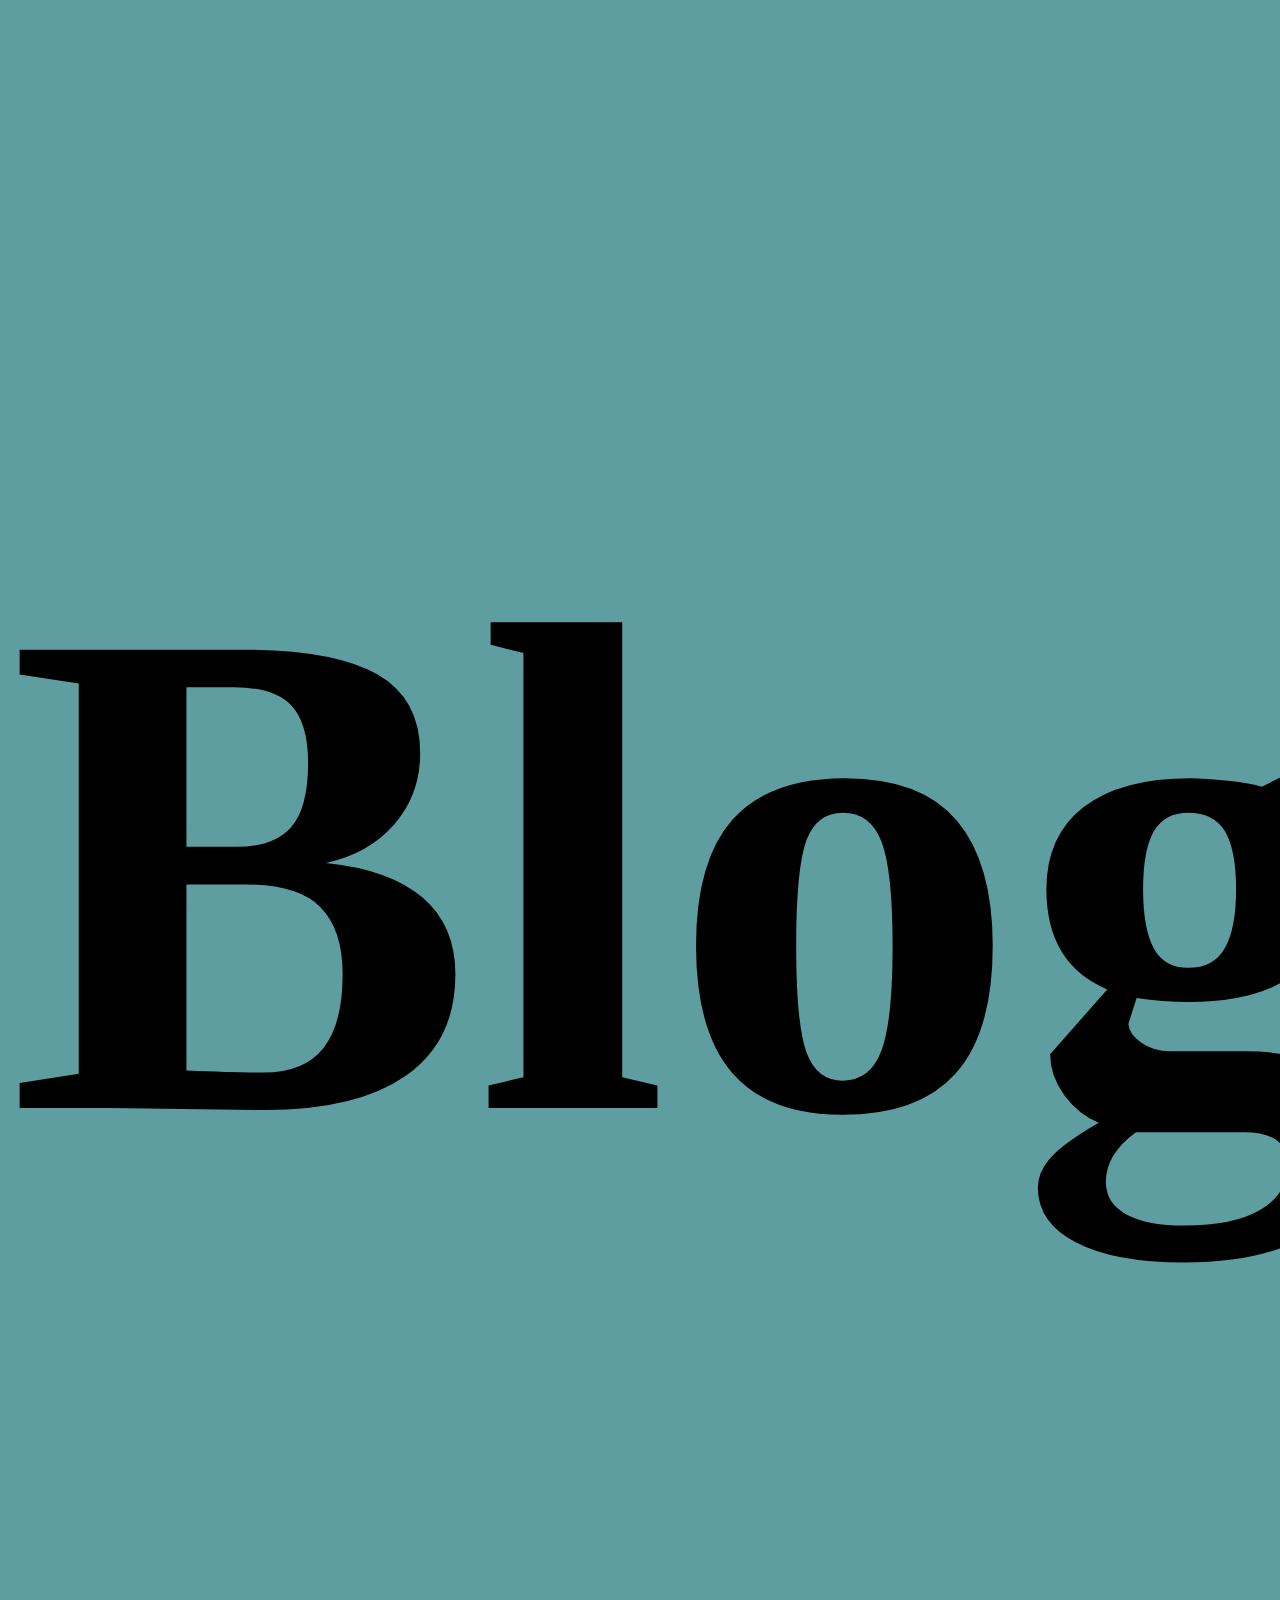
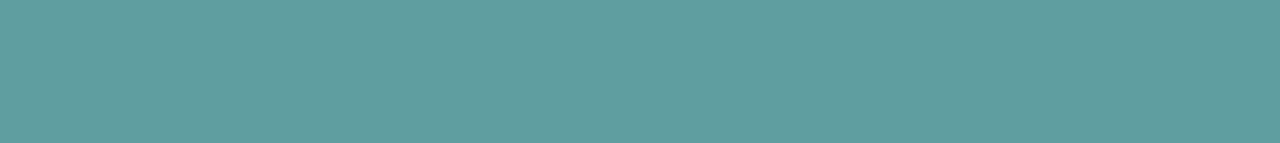
==== other pages/blogs.html @ db7cc735 "finised" ====
<!DOCTYPE html>
<html lang="en">
<head>
    <meta charset="UTF-8">
    <meta name="viewport" content="width=device-width, initial-scale=1.0">
    <title>Blogs</title>
</head>
<body style="background-color: cadetblue;">
    <h1 style="font-size: 700px;">Blogs </h1>
</body>
</html>
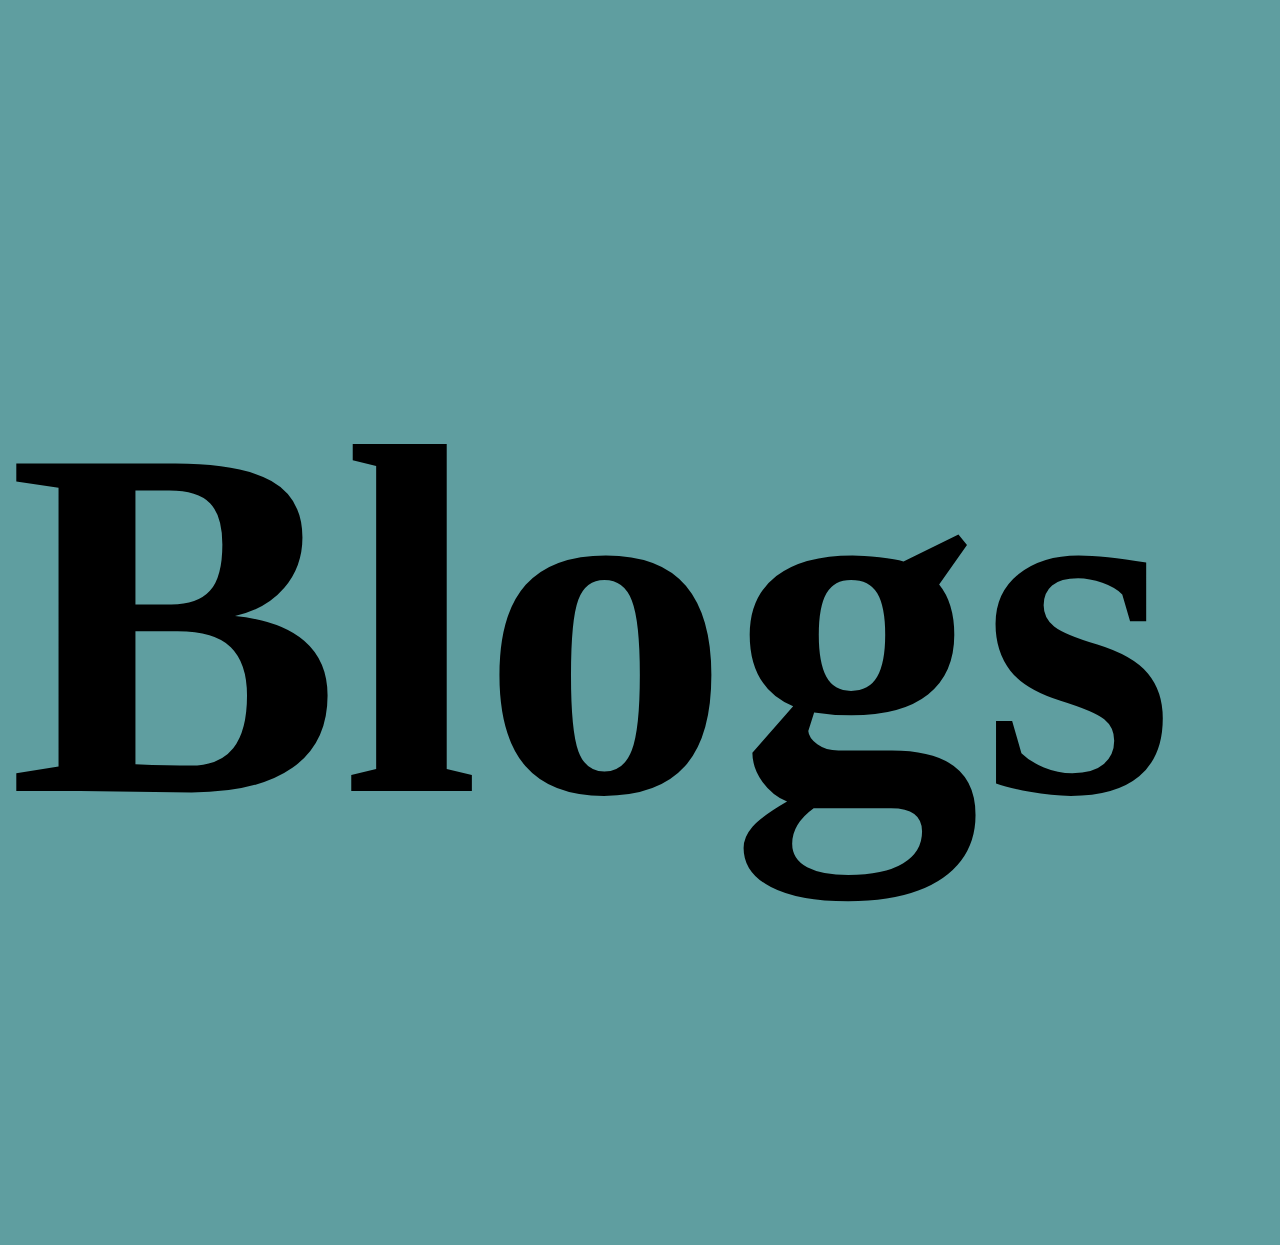
==== commit ca0e26ab: "done" ====
--- a/other pages/blogs.html
+++ b/other pages/blogs.html
@@ -6,6 +6,6 @@
     <title>Blogs</title>
 </head>
 <body style="background-color: cadetblue;">
-    <h1 style="font-size: 700px;">Blogs </h1>
+    <h1 style="font-size: 500px;">Blogs </h1>
 </body>
 </html>